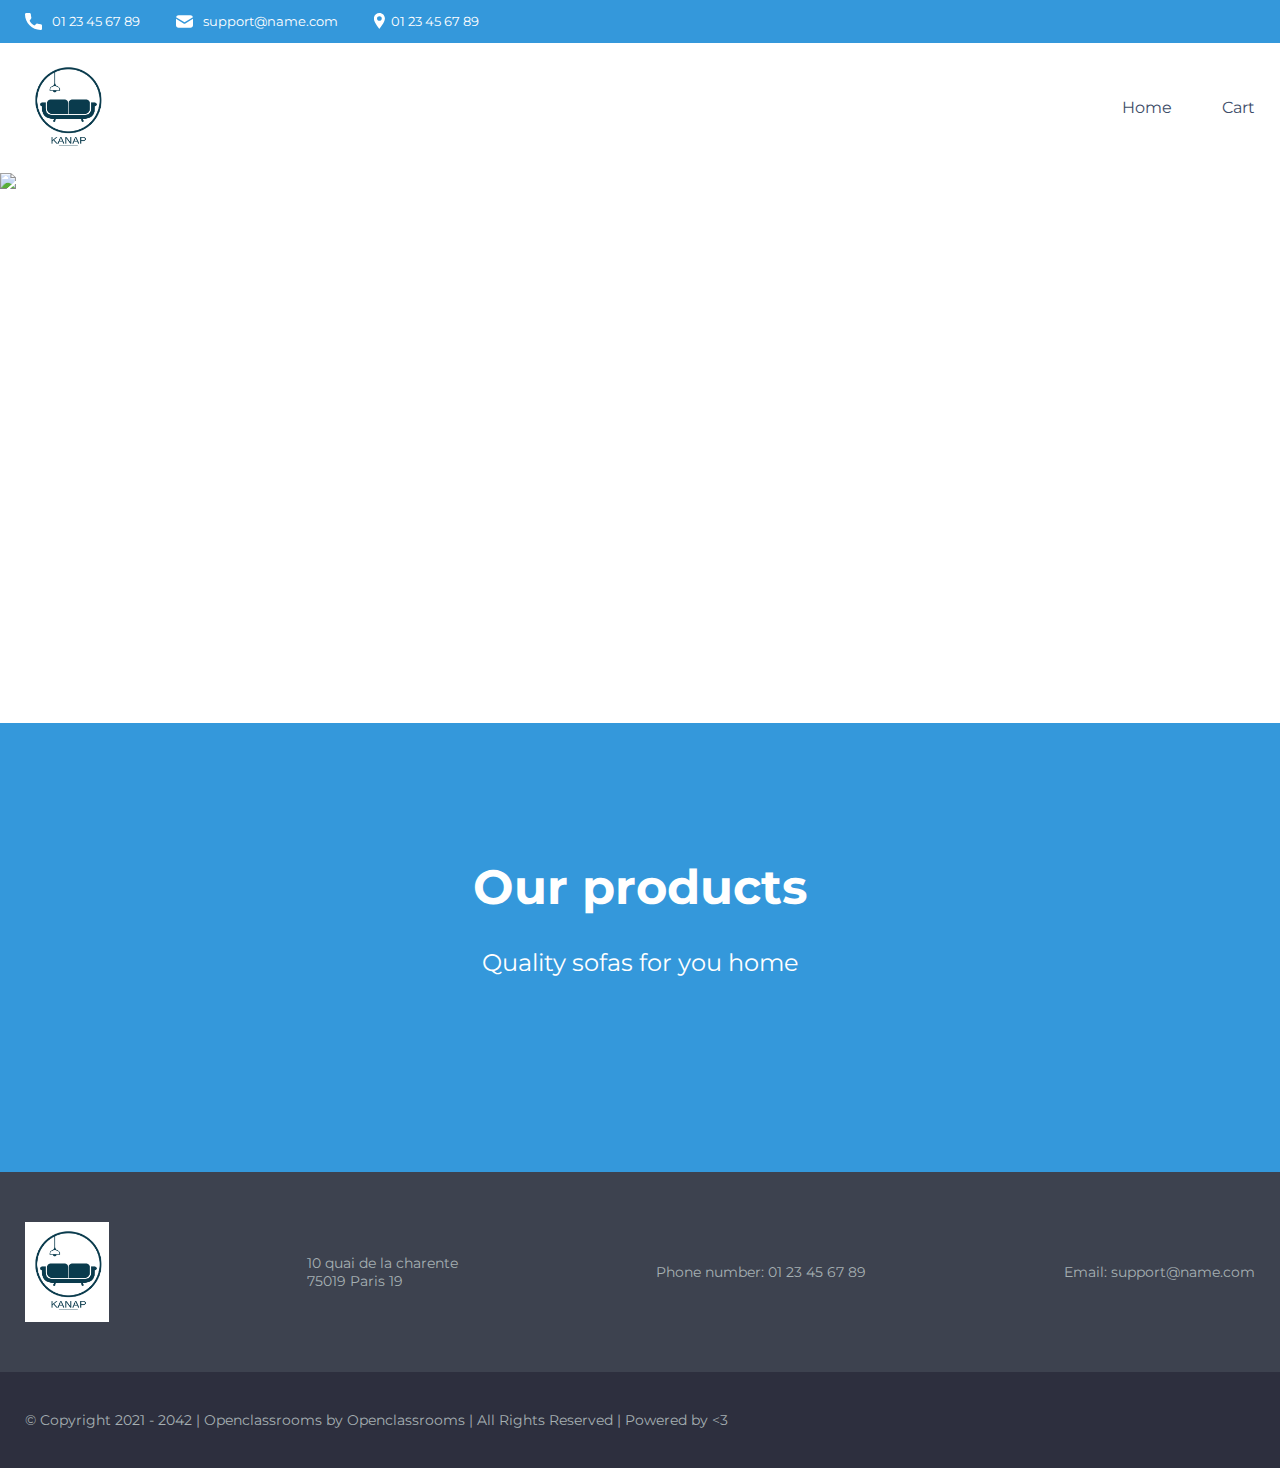
==== P5-Web-Dev-Kanap/front/html/index.html @ 30570f10 "copy from openclassrooms" ====
<!DOCTYPE html>
<html lang="fr">
  <head>
    <title>Kanap</title>

    <meta charset="utf-8">
    <meta name="description" content="Plateforme incroyable de e-commerce">

    <link rel="preconnect" href="https://fonts.googleapis.com">
    <link rel="preconnect" href="https://fonts.gstatic.com" crossorigin>
    <link href="https://fonts.googleapis.com/css2?family=Montserrat:wght@100;200;300;400;500;600;700;800;900&display=swap" rel="stylesheet">
    <link href="../css/style.css" rel="stylesheet" />


    <meta name="viewport" content="width=device-width, initial-scale=1">
  </head>

  <body>
    <header>
      <div class="limitedWidthBlockContainer informations">
        <div class="limitedWidthBlock">
          <ul>
            <li><img src="../images/icons/phone.svg" alt="logo de téléphone" class="informations__phone">01 23 45 67 89</li>
            <li><img src="../images/icons/mail.svg" alt="logo d'une enveloppe" class="informations__mail">support@name.com</li>
            <li><img src="../images/icons/adress.svg" alt="logo d'un point de géolocalisation" class="informations__address">01 23 45 67 89</li>
          </ul>
        </div>
      </div>
      <div class="limitedWidthBlockContainer menu">
        <div class="limitedWidthBlock">
          <a href="./index.html">
            <img class="logo" src="../images/logo.png" alt="Logo de l'entreprise">
          </a>
          <nav>
            <ul>
              <a href="./index.html"><li>Home</li></a>
              <a href="./cart.html"><li>Cart</li></a>
            </ul>
          </nav>
        </div>
      </div>
      <img class="banniere" src="../images/banniere.png" alt="Baniere">
    </header>

    <main class="limitedWidthBlockContainer">
      <div class="limitedWidthBlock">
        <div class="titles">
          <h1>Our products</h1>
          <h2>Quality sofas for you home</h2>
        </div>
        <section class="items" id="items"> 
<!--           <a href="./product.html?id=42">
            <article>
              <img src=".../product01.jpg" alt="Lorem ipsum dolor sit amet, Kanap name1">
              <h3 class="productName">Kanap name1</h3>
              <p class="productDescription">Dis enim malesuada risus sapien gravida nulla nisl arcu. Dis enim malesuada risus sapien gravida nulla nisl arcu.</p>
            </article>
          </a> -->
        </section>
      </div>
    </main>
    
    <footer>
      <div class="limitedWidthBlockContainer footerMain">
        <div class="limitedWidthBlock">
          <div>
            <img class="logo" src="../images/logo.png" alt="Logo de l'entreprise">
          </div>
          <div>
            <p>10 quai de la charente <br>75019 Paris 19</p>
          </div>
          <div>
            <p>Phone number: 01 23 45 67 89</p>
          </div>
          <div>
            <p>Email: support@name.com</p>
          </div>
        </div>
      </div>
      <div class="limitedWidthBlockContainer footerSecondary">
        <div class="limitedWidthBlock">
          <p>© Copyright 2021 - 2042 | Openclassrooms by Openclassrooms | All Rights Reserved | Powered by <3</p>
        </div>
      </div>
    </footer>
  <script src="../js/script.js"></script>
  </body>
</html>
---- P5-Web-Dev-Kanap/front/css/style.css ----
/*********/
/*GENERAL*/
/*********/

body {
	font-family: 'Montserrat', sans-serif;
	margin: 0;
	color: white;
	min-width: 300px;
}
h1 {
	font-size: 48px;
	font-weight: 700;
	margin-top: 135px;
	text-align: center;
}
h2 {
	font-weight: 400;
	margin-bottom: 60px;
	text-align: center;
}
.logo {
	height: 100px;
}

/*maxwidth + centering*/
.limitedWidthBlockContainer {
	display: flex;
	justify-content: center;
}
.limitedWidthBlock {
	width: 100%;
	max-width: 1400px;
	padding: 0 25px;
}

/*Colors*/
:root {
	--main-color: #3498db;
	--secondary-color: #2c3e50;
	--text-color: #3d4c68;
	--footer-text-color: #a6b0b3; 
	--footer-main-color: #3d424f; 
	--footer-secondary-color: #2d2f3e;
	/*background-color: var(--main-color);*/
}




/********/
/*Header*/
/********/

/*informations*/
.informations {
	font-size: 13px;
	background-color: var(--main-color);
}
.informations img {
	height: 17px;
}
.informations ul {
	display: flex;
	padding-left: 0;
}
.informations ul li {
	display: flex;
	list-style: none;
	margin-right: 36px;
}
.informations__phone,
.informations__mail {
	margin-right: 10px;
}

/*menu*/
.menu {
	background-color: white;
}
.menu .limitedWidthBlock {
	display: flex;
	justify-content: space-between;
}
.menu a {
	display: flex;
	align-items: center;
	text-decoration: none;
}
.menu nav {
	display: flex;
}
.menu nav ul {
	display: flex;
	margin: 0;
	line-height: 130px;
}
.menu nav ul li {
	list-style: none;
	margin-left: 50px;
	color: var(--text-color);
}
.menu nav ul li:hover {
	font-weight: 600;
	color: #3498db !important;
}

/*banniere*/
.banniere {
	width: 100%;
	height: 550px;
	object-fit: cover;
	display: flex;
}




/******/
/*Main*/
/******/

main {
	background-color: var(--main-color);
}

/*items*/
.items {
	margin-bottom: 135px;
	display: flex;
	justify-content: space-around;
	flex-wrap: wrap;
}
.items a {
	width: 21%;
	text-decoration: none;
	color: unset;
}
.items a:hover article {
	box-shadow: rgba(42, 18, 206, 0.9) 0 0 22px 6px;
}
.items article {
	background-color: var(--secondary-color);
	display: flex;
	flex-direction: column;
	align-items: center;
	margin-bottom: 40px;
	padding-top: 25px;
	width: 100%;
	border-radius: 10px;
}
.items article img {
	width: 160px;
	height: 160px;
	object-fit: cover;
	border-radius: 10px;
}
.items article h3 {
	font-size: 22px;
	font-weight: 700;
	text-align: center;
	text-transform: uppercase;
}
.items article p {
	text-align: center;
	padding-left: 23px;
	padding-right: 23px;
	box-sizing: border-box;
	overflow: hidden;
	text-overflow: ellipsis;

	display: -webkit-box;
	-webkit-line-clamp: 3;
	-webkit-box-orient: vertical;
	white-space: normal;
}




/********/
/*Footer*/
/********/

footer {
	color: var(--footer-text-color);
	display: flex;
	flex-direction: column;
	font-size: 14px;
}
footer .footerMain,
footer .footerSecondary {
	width: 100%;
}

/*footerMain*/
.footerMain {
	background-color: var(--footer-main-color);
	padding: 50px 0;
}
.footerMain .limitedWidthBlock {
	display: flex;
	justify-content: space-between;
}
.footerMain .limitedWidthBlock div {
	display: flex;
	align-items: center;
}

/*footerSecondary*/
.footerSecondary {
	background-color: var(--footer-secondary-color);
	padding: 25px 0;
}




/***************/
/*Media queries*/
/***************/

@media (max-width: 991.98px) {
	.informations ul {
		display: flex;
		justify-content: space-around;
	}
	.items a {
		width: 42%;
	}
	.footerMain .limitedWidthBlock {
		display: flex;
		flex-direction: column;
		align-items: center;
	}
	.footerSecondary .limitedWidthBlock p {
		text-align: center;
	}
}

@media (max-width: 575.98px) { 
	.informations ul {
		flex-direction: column;
		align-items: center;
	}
	.informations ul li{
		margin-bottom: 14px;
		margin-right: 0;
	}
	.menu .limitedWidthBlock {
		display: flex;
		flex-direction: column;
		align-items: center;
	}
	.logo {
		margin-top: 20px;
	}
	.menu nav ul {
		padding: 0;
		line-height: 80px;
	}
	.menu nav ul a:first-child li {
		margin-left: 0;
	}
	.items a {
		width: 75%;
	}
}
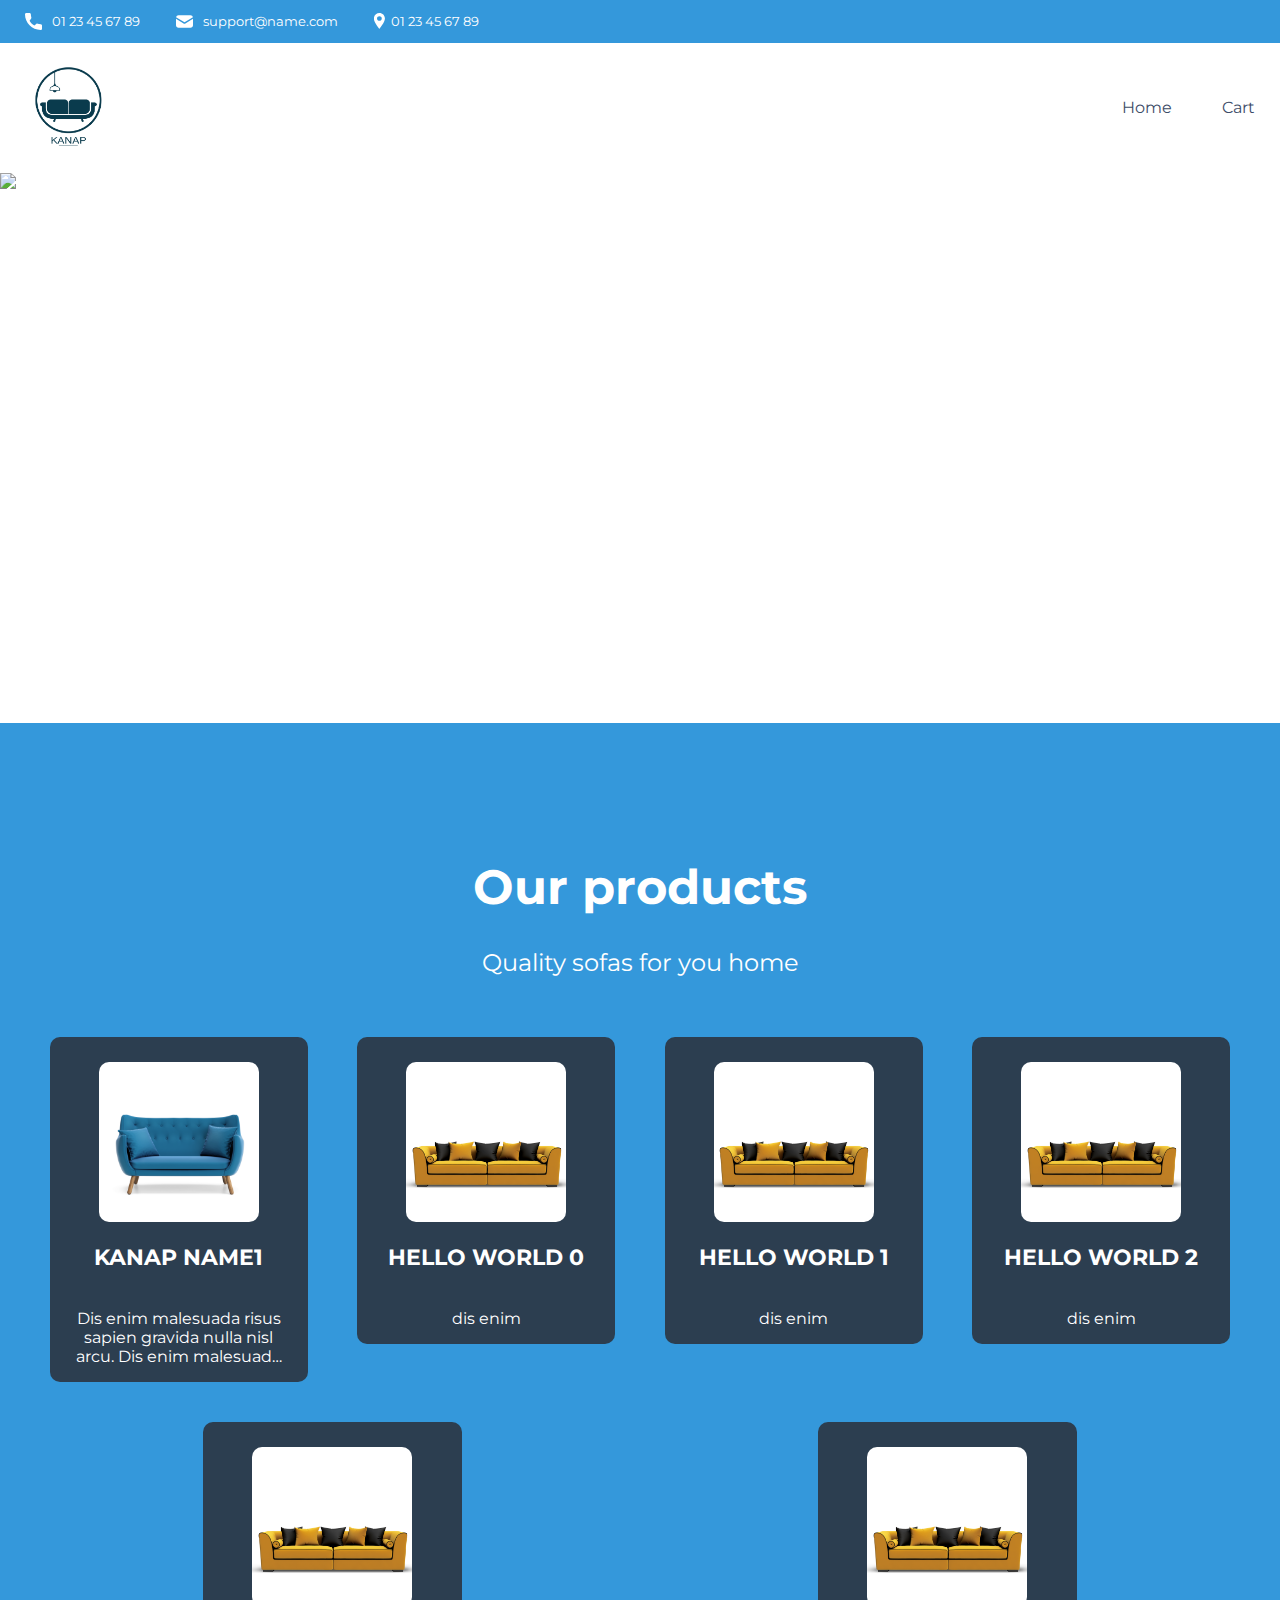
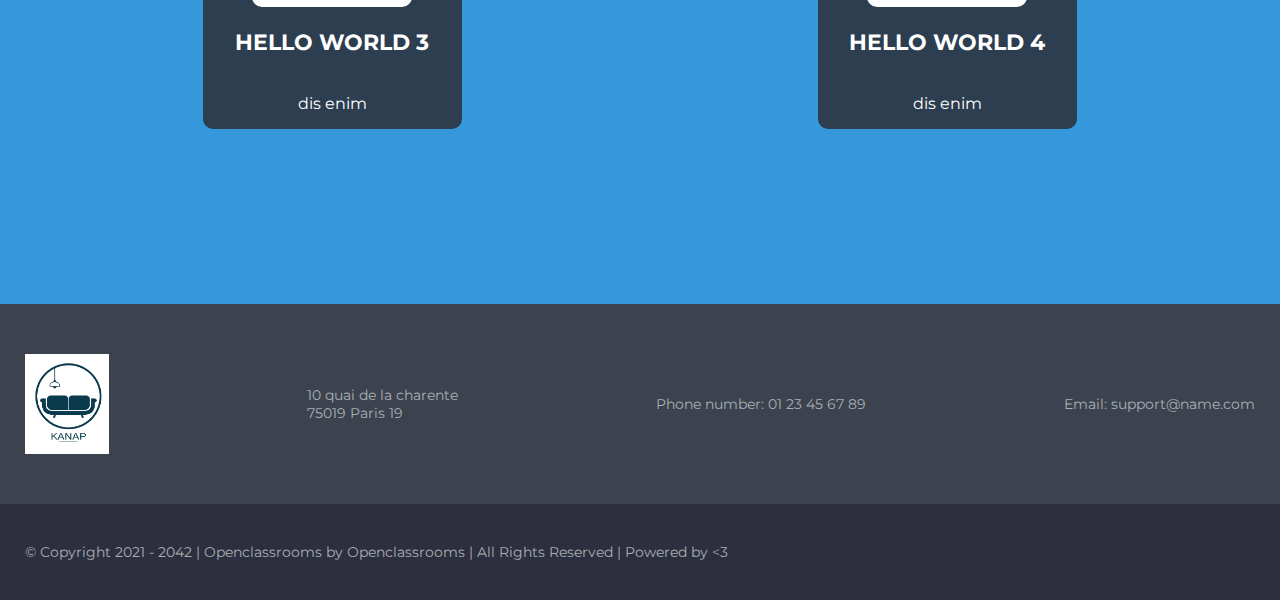
==== commit 717ebc4a: "add for loop" ====
--- a/P5-Web-Dev-Kanap/front/html/index.html
+++ b/P5-Web-Dev-Kanap/front/html/index.html
@@ -5,7 +5,7 @@
 
     <meta charset="utf-8">
     <meta name="description" content="Plateforme incroyable de e-commerce">
-
+    
     <link rel="preconnect" href="https://fonts.googleapis.com">
     <link rel="preconnect" href="https://fonts.gstatic.com" crossorigin>
     <link href="https://fonts.googleapis.com/css2?family=Montserrat:wght@100;200;300;400;500;600;700;800;900&display=swap" rel="stylesheet">
@@ -49,13 +49,16 @@
           <h2>Quality sofas for you home</h2>
         </div>
         <section class="items" id="items"> 
-<!--           <a href="./product.html?id=42">
+           
+          <a href="./product.html?id=42">
             <article>
-              <img src=".../product01.jpg" alt="Lorem ipsum dolor sit amet, Kanap name1">
+              <img src="../images/kanap01.jpeg" alt="Lorem ipsum dolor sit amet, Kanap name1">
               <h3 class="productName">Kanap name1</h3>
               <p class="productDescription">Dis enim malesuada risus sapien gravida nulla nisl arcu. Dis enim malesuada risus sapien gravida nulla nisl arcu.</p>
             </article>
-          </a> -->
+          </a> 
+          
+
         </section>
       </div>
     </main>
@@ -83,6 +86,7 @@
         </div>
       </div>
     </footer>
-  <script src="../js/script.js"></script>
+    <script src="../js/index.js" ></script>
+   
   </body>
 </html>--- a/P5-Web-Dev-Kanap/front/css/style.css
+++ b/P5-Web-Dev-Kanap/front/css/style.css
@@ -48,6 +48,8 @@
 
 
 
+
+
 /********/
 /*Header*/
 /********/
